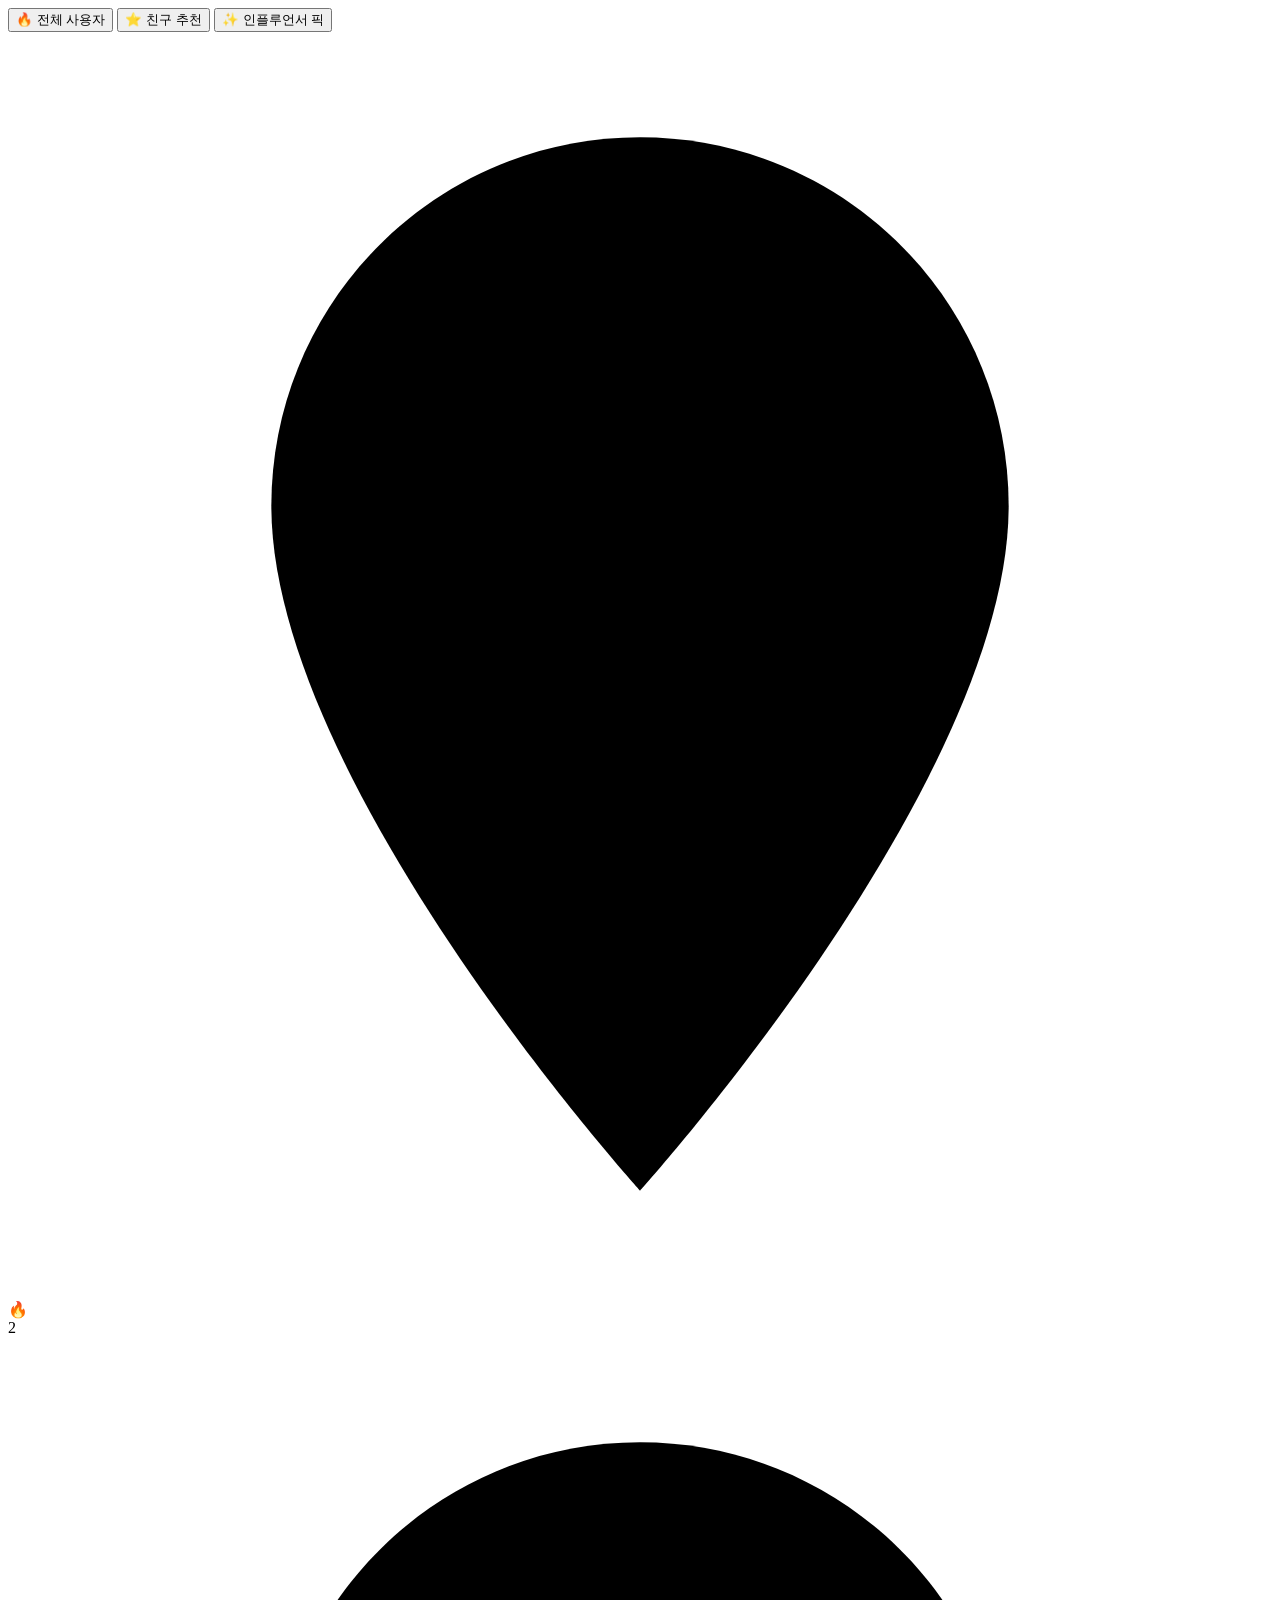
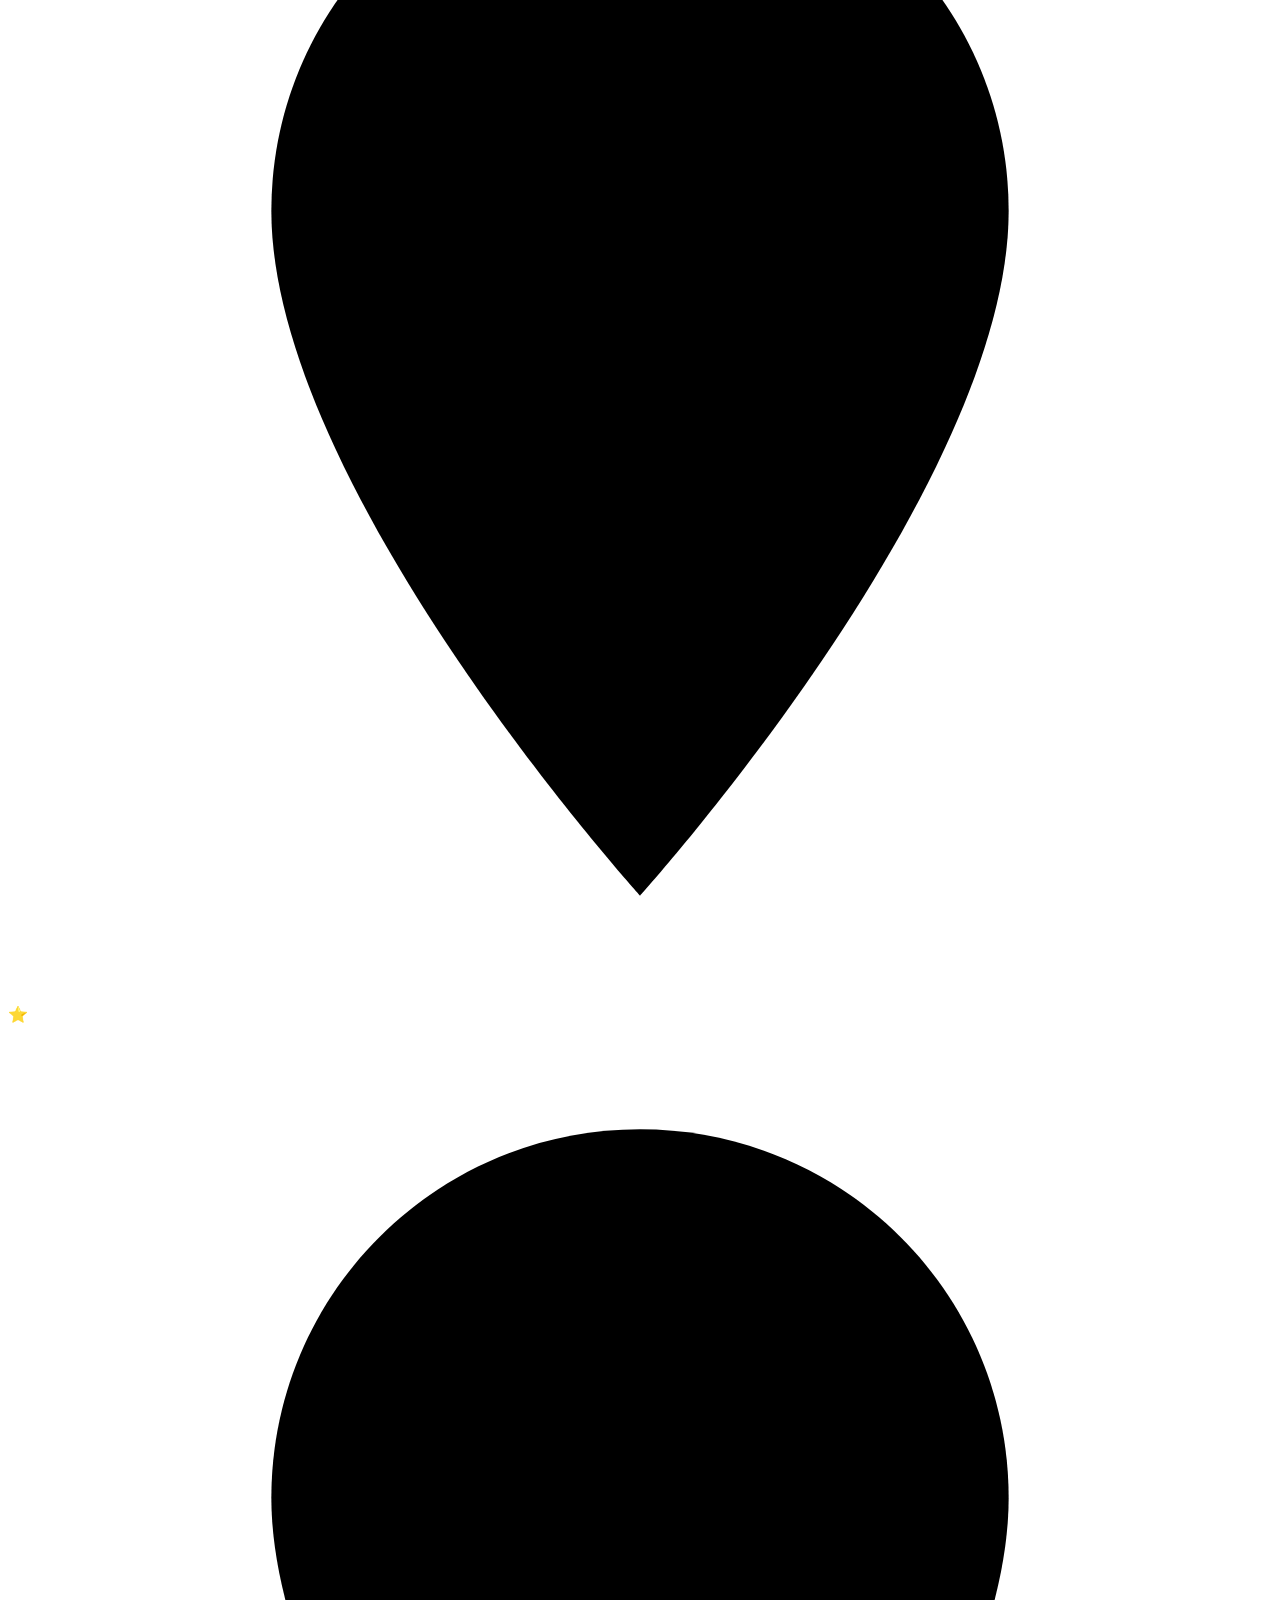
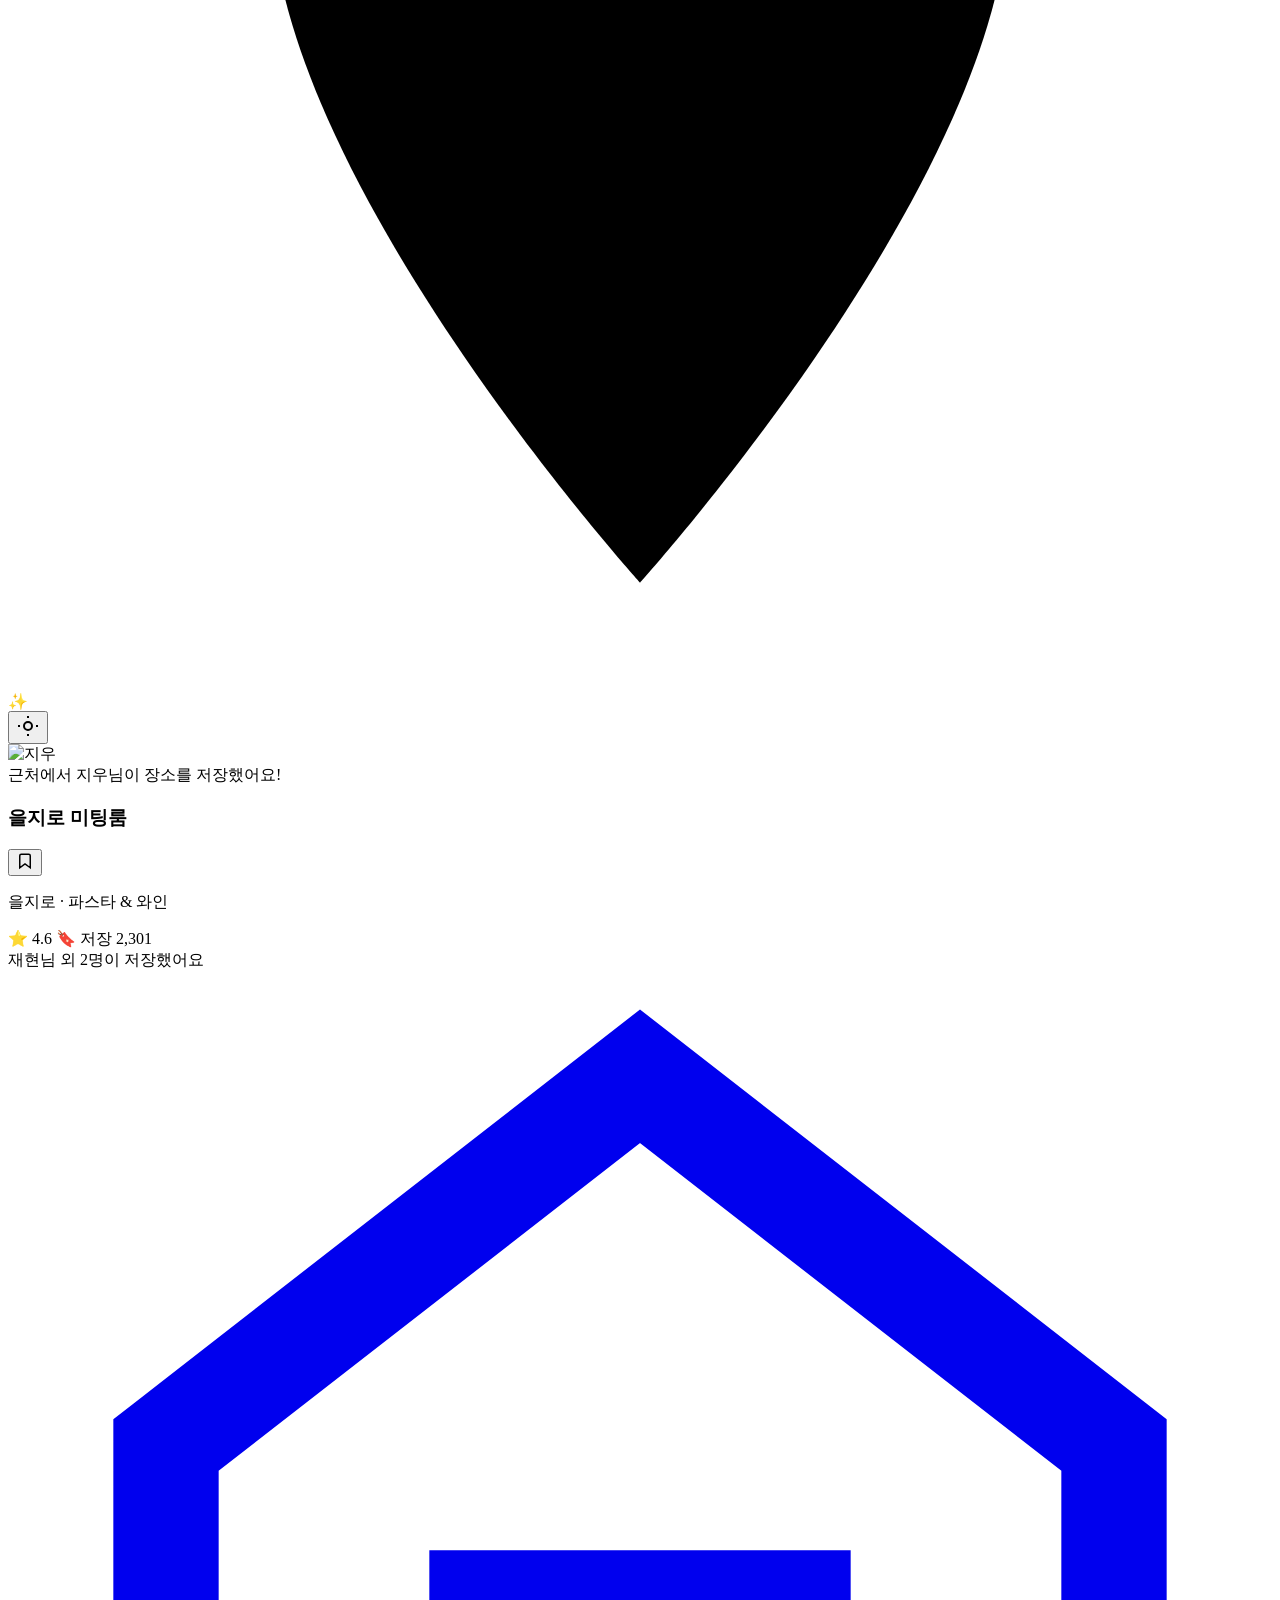
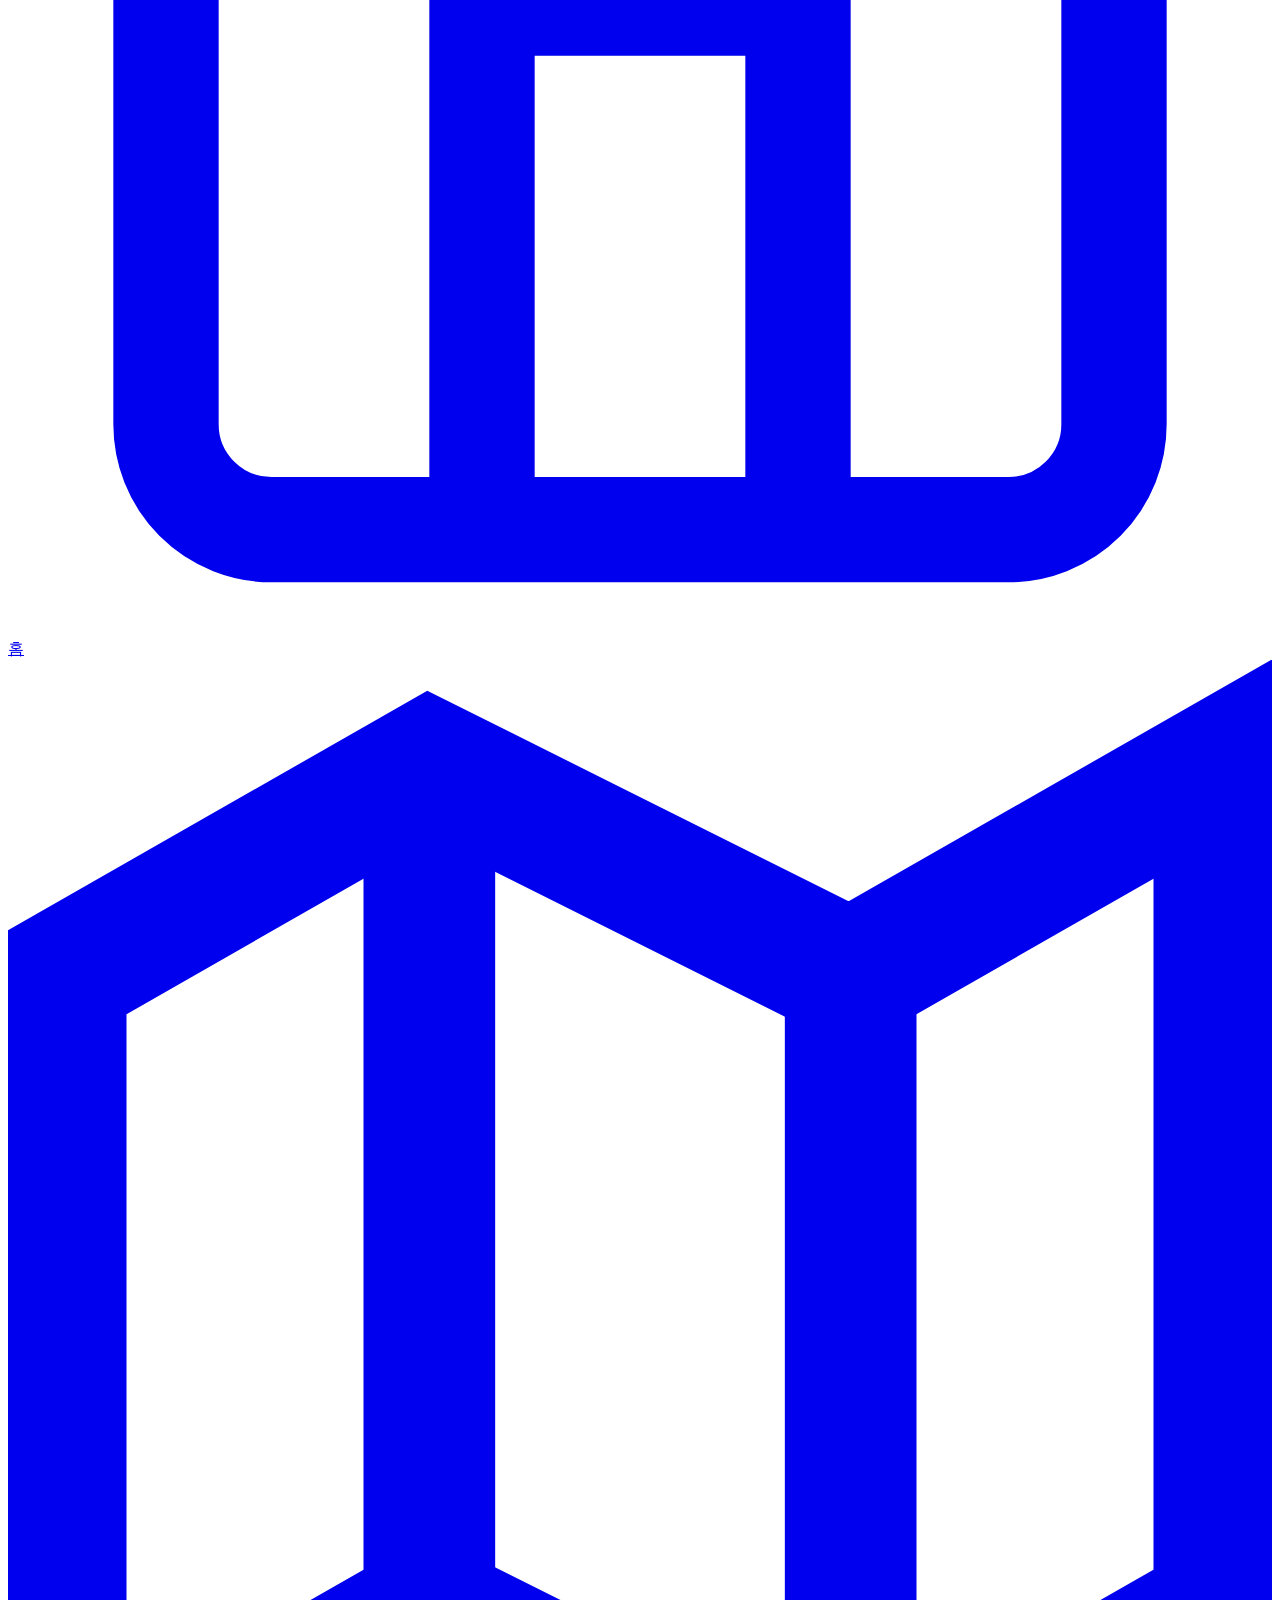
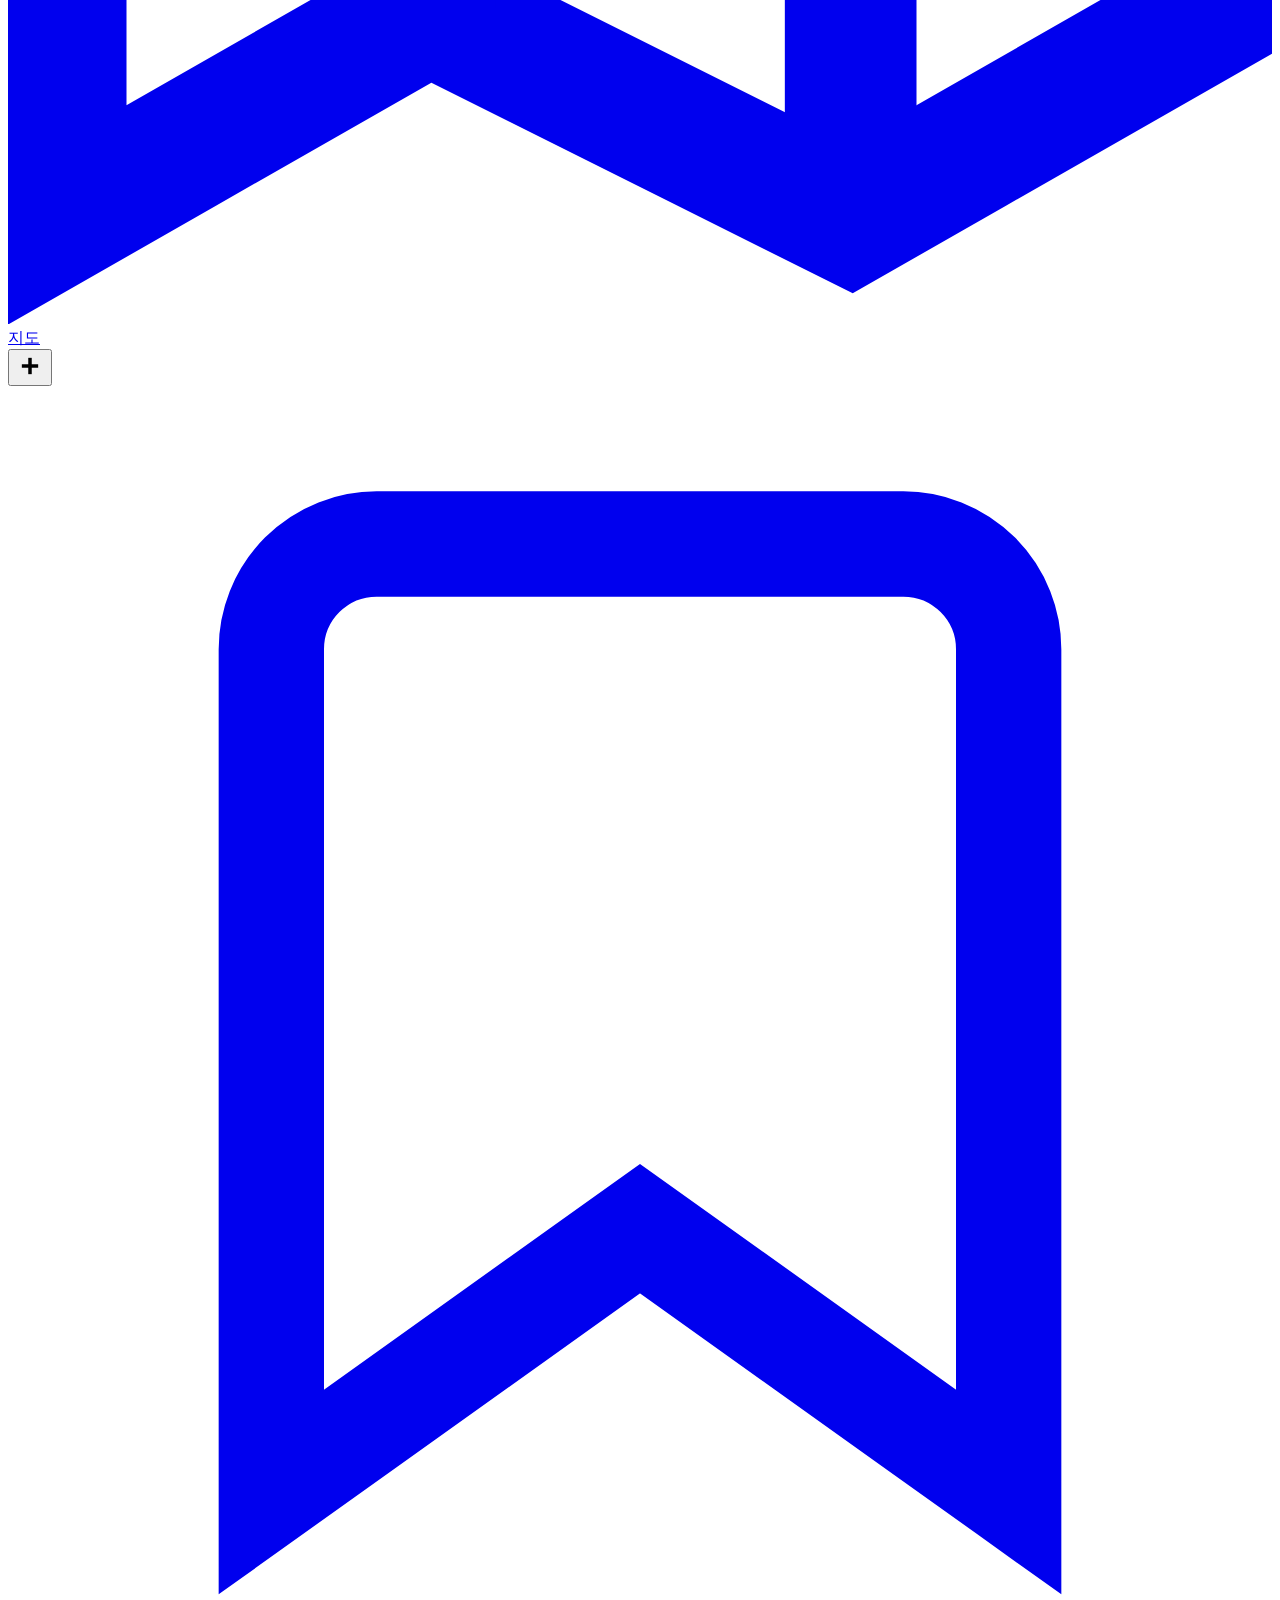
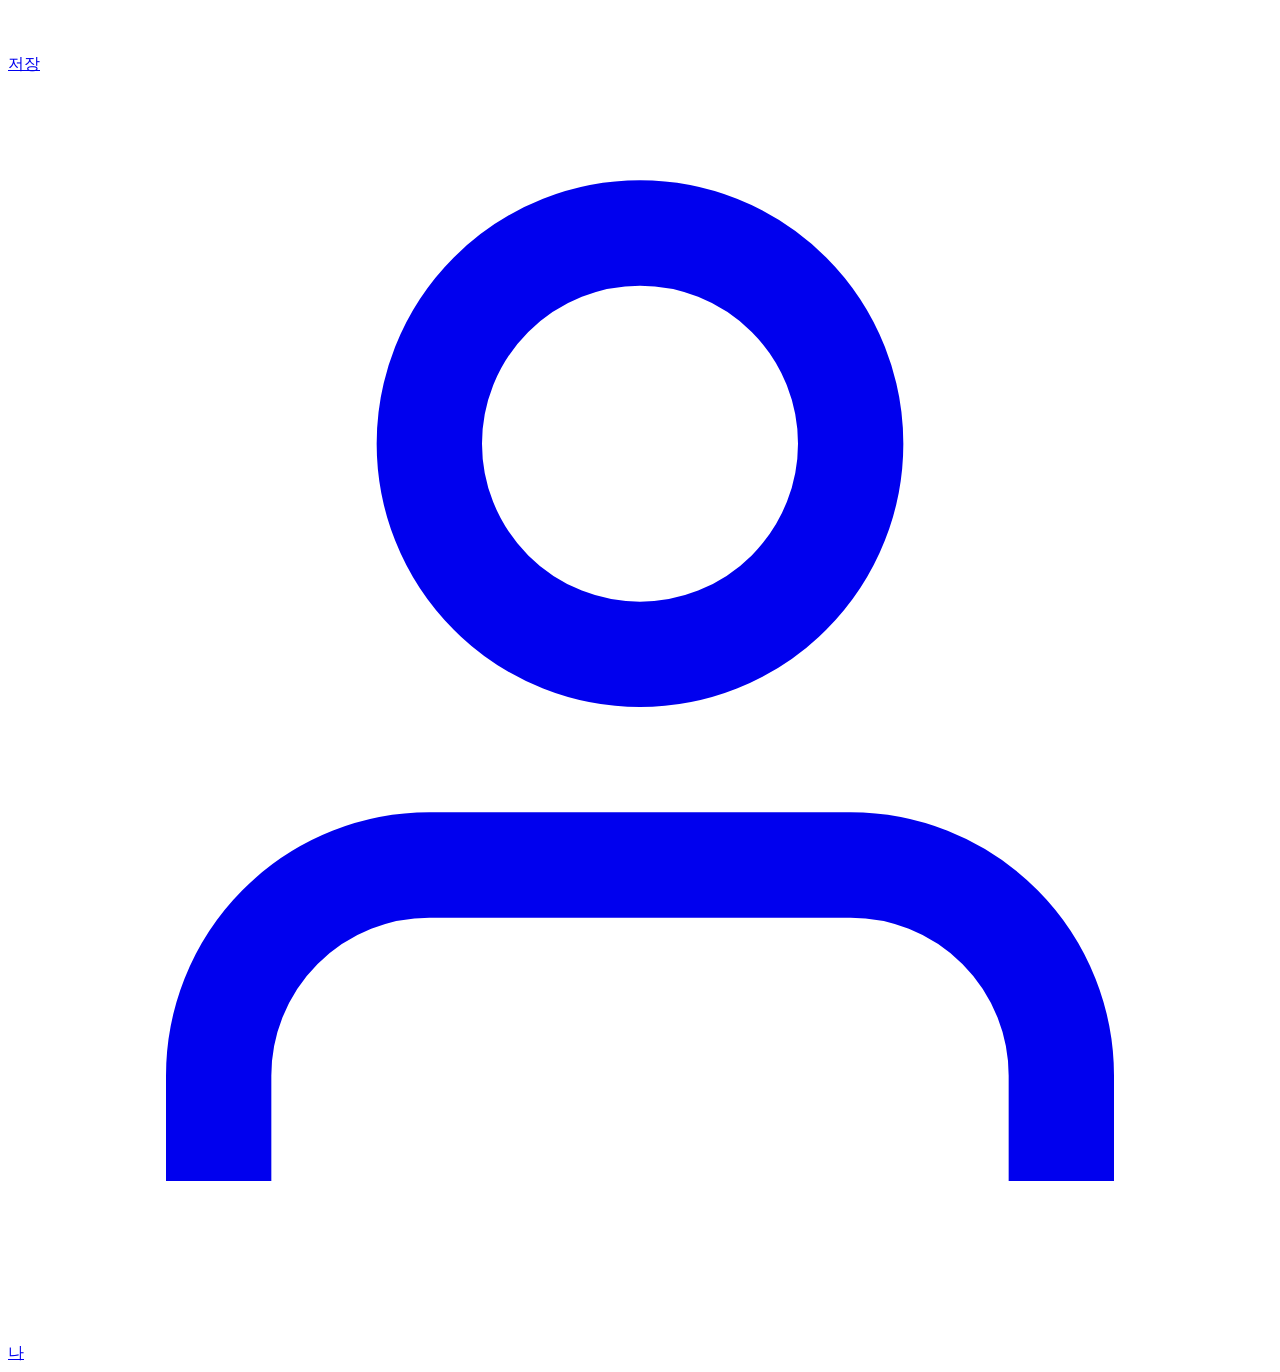
==== css/index.html @ 404aff3b "feat: implement premium map discovery screen" ====
<!DOCTYPE html>
<html lang="ko">
<head>
    <meta charset="UTF-8">
    <meta name="viewport" content="width=device-width, initial-scale=1.0, viewport-fit=cover">
    <title>Near Pick | 내 주변 탐색</title>
    <link rel="stylesheet" href="css/reset.css">
    <link rel="stylesheet" href="css/main.css">
    <link rel="stylesheet" href="css/map.css">
    <link href="https://fonts.googleapis.com/css2?family=Inter:wght@400;500;600;700;800&display=swap" rel="stylesheet">
</head>
<body>
    <div class="app map-app">
        
        <!-- Sticky Top Filters -->
        <header class="map-header">
            <div class="filter-scroll">
                <button class="filter-chip filter-chip--active">
                    <span class="chip-icon">🔥</span> 전체 사용자
                </button>
                <button class="filter-chip bg-friend">
                    <span class="chip-icon">⭐</span> 친구 추천
                </button>
                <button class="filter-chip bg-influencer">
                    <span class="chip-icon">✨</span> 인플루언서 픽
                </button>
            </div>
        </header>

        <!-- Main Map Area (Fullscreen) -->
        <main class="map-view">
            <!-- Mock Map Background using CSS Gradient -->
            <div class="map-background"></div>

            <!-- Custom Map Pins -->
            
            <!-- Popular Pin -->
            <div class="map-pin pin-popular" style="top: 25%; left: 30%;">
                <svg viewBox="0 0 24 24" fill="currentColor">
                    <path d="M12 2C8.13 2 5 5.13 5 9c0 5.25 7 13 7 13s7-7.75 7-13c0-3.87-3.13-7-7-7z"/>
                </svg>
                <span class="pin-icon">🔥</span>
            </div>

            <!-- Friend Pin -->
            <div class="map-pin pin-friend" style="top: 45%; left: 60%;">
                <div class="pin-badge">2</div>
                <svg viewBox="0 0 24 24" fill="currentColor">
                    <path d="M12 2C8.13 2 5 5.13 5 9c0 5.25 7 13 7 13s7-7.75 7-13c0-3.87-3.13-7-7-7z"/>
                </svg>
                <span class="pin-icon">⭐</span>
            </div>

            <!-- Influencer Pin -->
            <div class="map-pin pin-influencer" style="top: 55%; left: 20%;">
                <svg viewBox="0 0 24 24" fill="currentColor">
                    <path d="M12 2C8.13 2 5 5.13 5 9c0 5.25 7 13 7 13s7-7.75 7-13c0-3.87-3.13-7-7-7z"/>
                </svg>
                <span class="pin-icon">✨</span>
            </div>

            <!-- User Location Button -->
            <button class="btn-my-location">
                <svg width="24" height="24" viewBox="0 0 24 24" fill="none" stroke="currentColor" stroke-width="2">
                    <circle cx="12" cy="12" r="4"></circle>
                    <path d="M12 2v2"></path>
                    <path d="M12 20v2"></path>
                    <path d="M22 12h-2"></path>
                    <path d="M4 12H2"></path>
                </svg>
            </button>

            <!-- Radar Feature -->
            <div class="radar-container" style="top: 30%; left: 70%;">
                <div class="radar-ping"></div>
                <div class="radar-ping delay-1"></div>
                <div class="radar-ping delay-2"></div>
                <!-- Radar Friend Avatar -->
                <div class="radar-avatar">
                    <img src="https://i.pravatar.cc/100?u=jiwoo" alt="지우">
                </div>
                <div class="radar-toast">근처에서 지우님이 장소를 저장했어요!</div>
            </div>

        </main>

        <!-- Floating Place Card -->
        <div class="floating-card-container">
            <article class="place-card">
                <div class="place-card__image" style="background: linear-gradient(135deg, #FFE8E5, #FFC9C2);"></div>
                <div class="place-card__content">
                    <div class="place-card__header">
                        <h3 class="place-card__title">을지로 미팅룸</h3>
                        <button class="btn-save-sm">
                            <svg width="18" height="18" viewBox="0 0 24 24" fill="none" stroke="currentColor" stroke-width="2">
                                <path d="M19 21l-7-5-7 5V5a2 2 0 0 1 2-2h10a2 2 0 0 1 2 2z"></path>
                            </svg>
                        </button>
                    </div>
                    <p class="place-card__meta">을지로 · 파스타 & 와인</p>
                    <div class="place-card__stats">
                        <span class="stat-item stat-star">⭐ 4.6</span>
                        <span class="stat-item stat-save">🔖 저장 2,301</span>
                    </div>
                    <!-- Friend Activity -->
                    <div class="place-card__friends">
                        <div class="friend-group">
                            <div class="friend-avatar" style="background-image: url('https://i.pravatar.cc/100?u=1')"></div>
                            <div class="friend-avatar" style="background-image: url('https://i.pravatar.cc/100?u=2')"></div>
                            <div class="friend-avatar" style="background-image: url('https://i.pravatar.cc/100?u=3')"></div>
                        </div>
                        <span class="friend-text">재현님 외 2명이 저장했어요</span>
                    </div>
                </div>
            </article>
        </div>

        <!-- 5-Item Bottom Navigation -->
        <nav class="bottom-tab-bar">
            <a href="home.html" class="tab-item">
                <svg class="tab-icon" viewBox="0 0 24 24" fill="none" stroke="currentColor" stroke-width="2">
                    <path d="M3 9l9-7 9 7v11a2 2 0 0 1-2 2H5a2 2 0 0 1-2-2z"></path>
                    <polyline points="9 22 9 12 15 12 15 22"></polyline>
                </svg>
                <span class="tab-label">홈</span>
            </a>
            <a href="index.html" class="tab-item tab-item--active">
                <svg class="tab-icon" viewBox="0 0 24 24" fill="none" stroke="currentColor" stroke-width="2.5">
                    <polygon points="1 6 1 22 8 18 16 22 23 18 23 2 16 6 8 2 1 6"></polygon>
                    <line x1="8" y1="2" x2="8" y2="18"></line>
                    <line x1="16" y1="6" x2="16" y2="22"></line>
                </svg>
                <span class="tab-label">지도</span>
            </a>
            
            <div class="tab-item tab-fab-container">
                <button class="tab-fab">
                    <svg width="28" height="28" viewBox="0 0 24 24" fill="none" stroke="currentColor" stroke-width="3">
                        <line x1="12" y1="5" x2="12" y2="19"></line>
                        <line x1="5" y1="12" x2="19" y2="12"></line>
                    </svg>
                </button>
            </div>

            <a href="#" class="tab-item">
                <svg class="tab-icon" viewBox="0 0 24 24" fill="none" stroke="currentColor" stroke-width="2">
                    <path d="M19 21l-7-5-7 5V5a2 2 0 0 1 2-2h10a2 2 0 0 1 2 2z"></path>
                </svg>
                <span class="tab-label">저장</span>
            </a>
            <a href="#" class="tab-item">
                <svg class="tab-icon" viewBox="0 0 24 24" fill="none" stroke="currentColor" stroke-width="2">
                    <path d="M20 21v-2a4 4 0 0 0-4-4H8a4 4 0 0 0-4 4v2"></path>
                    <circle cx="12" cy="7" r="4"></circle>
                </svg>
                <span class="tab-label">나</span>
            </a>
        </nav>
    </div>
</body>
</html>
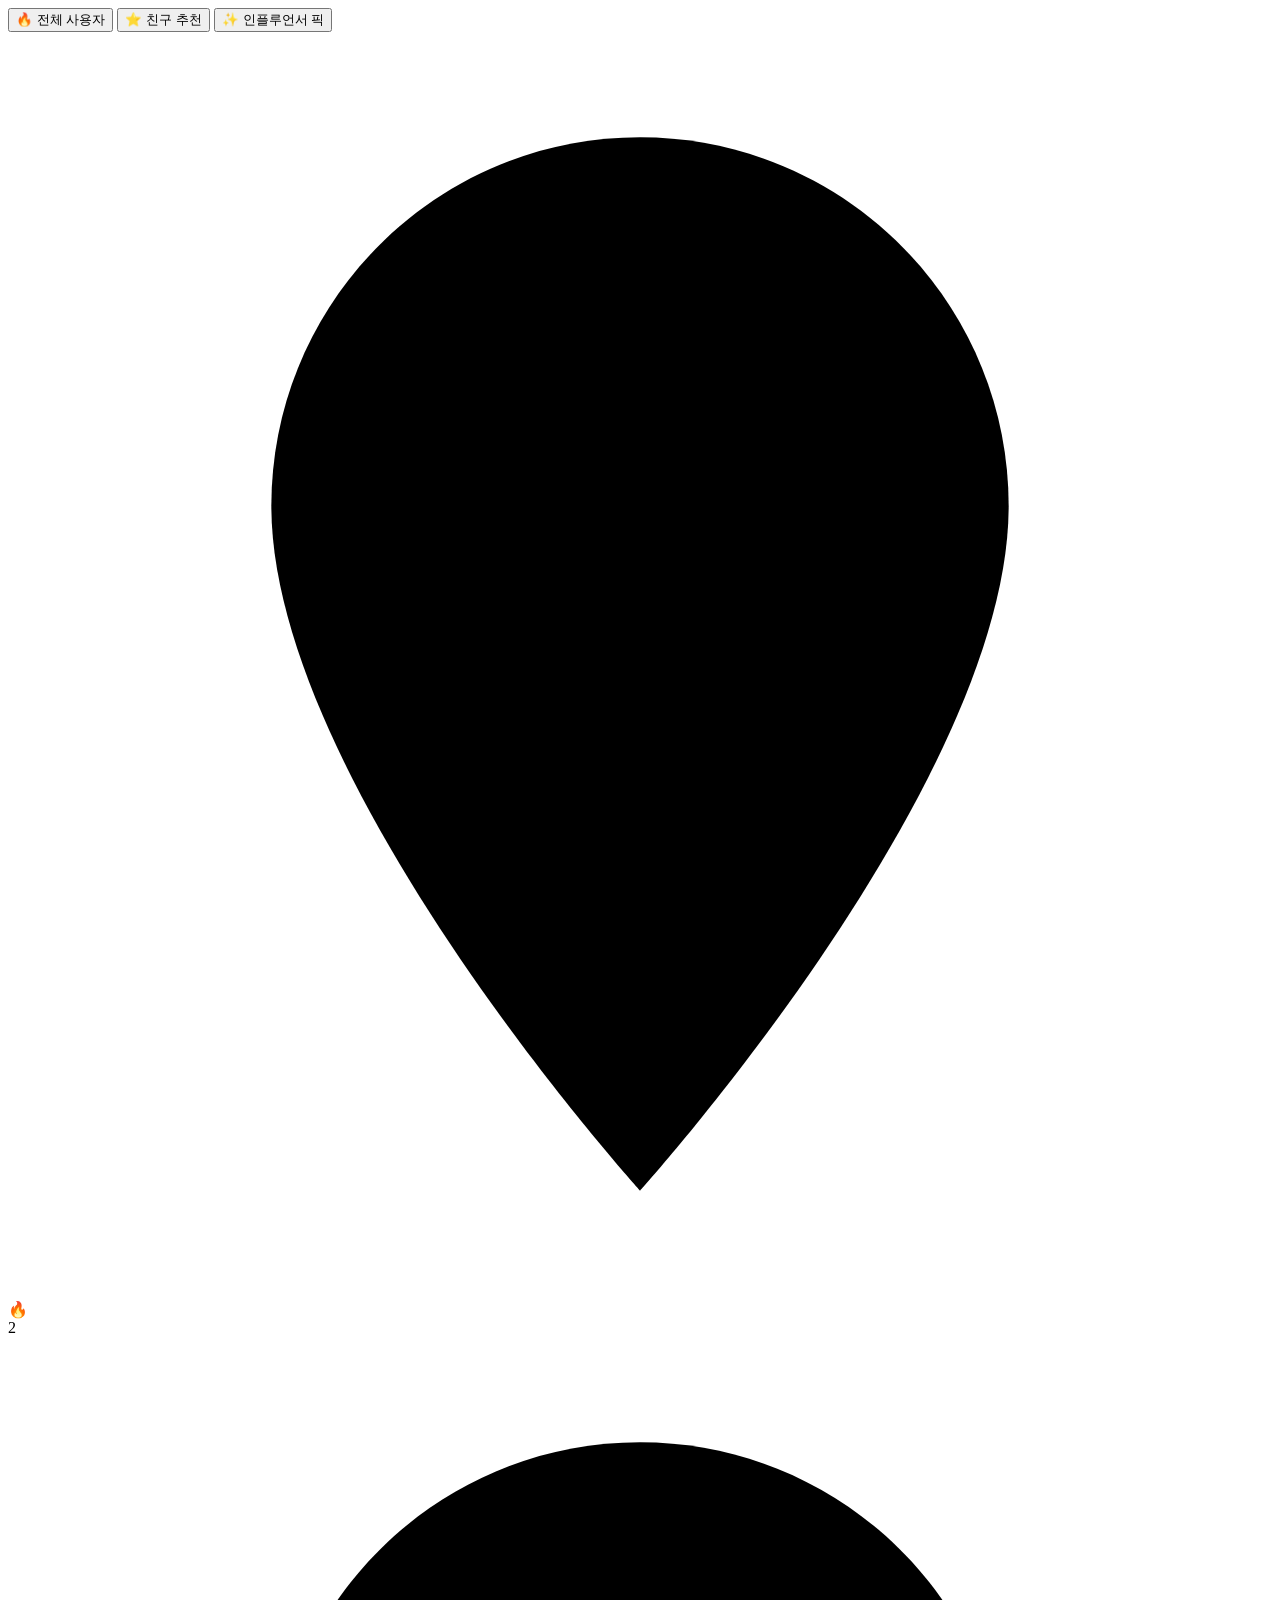
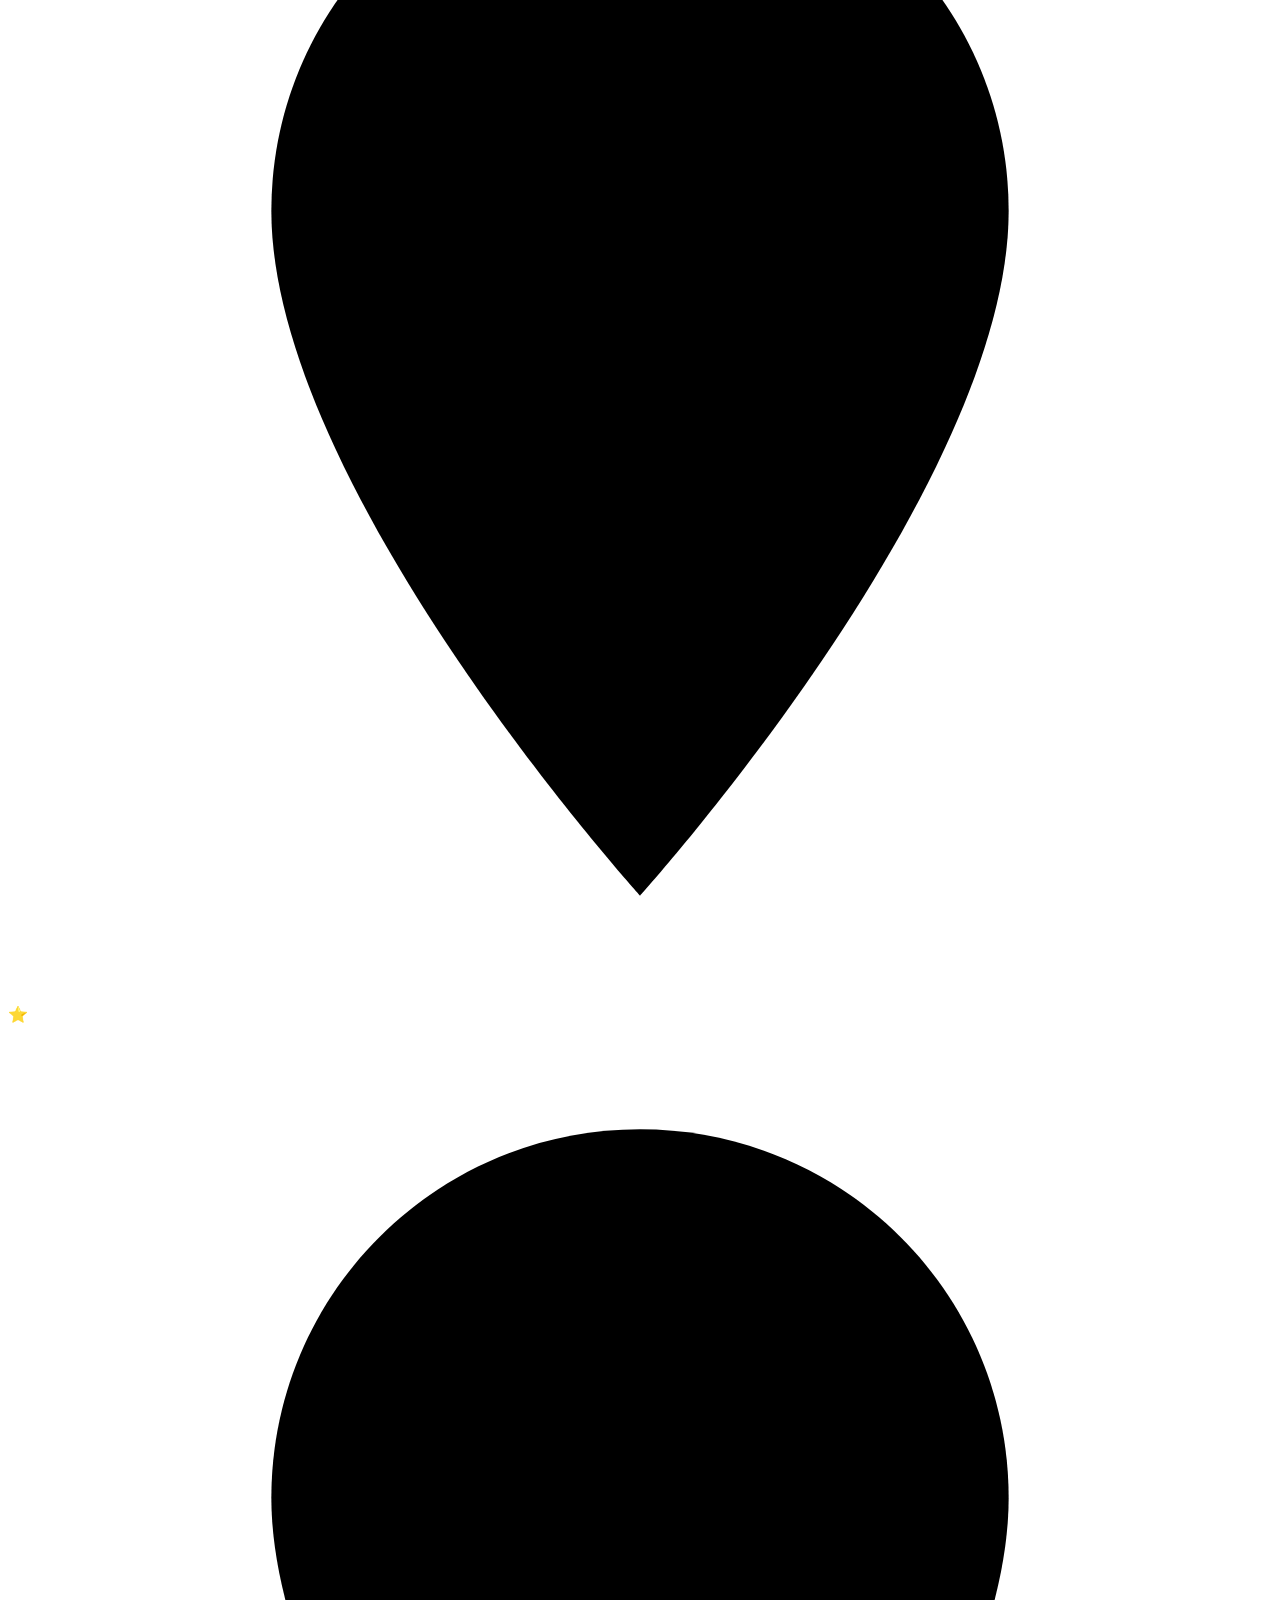
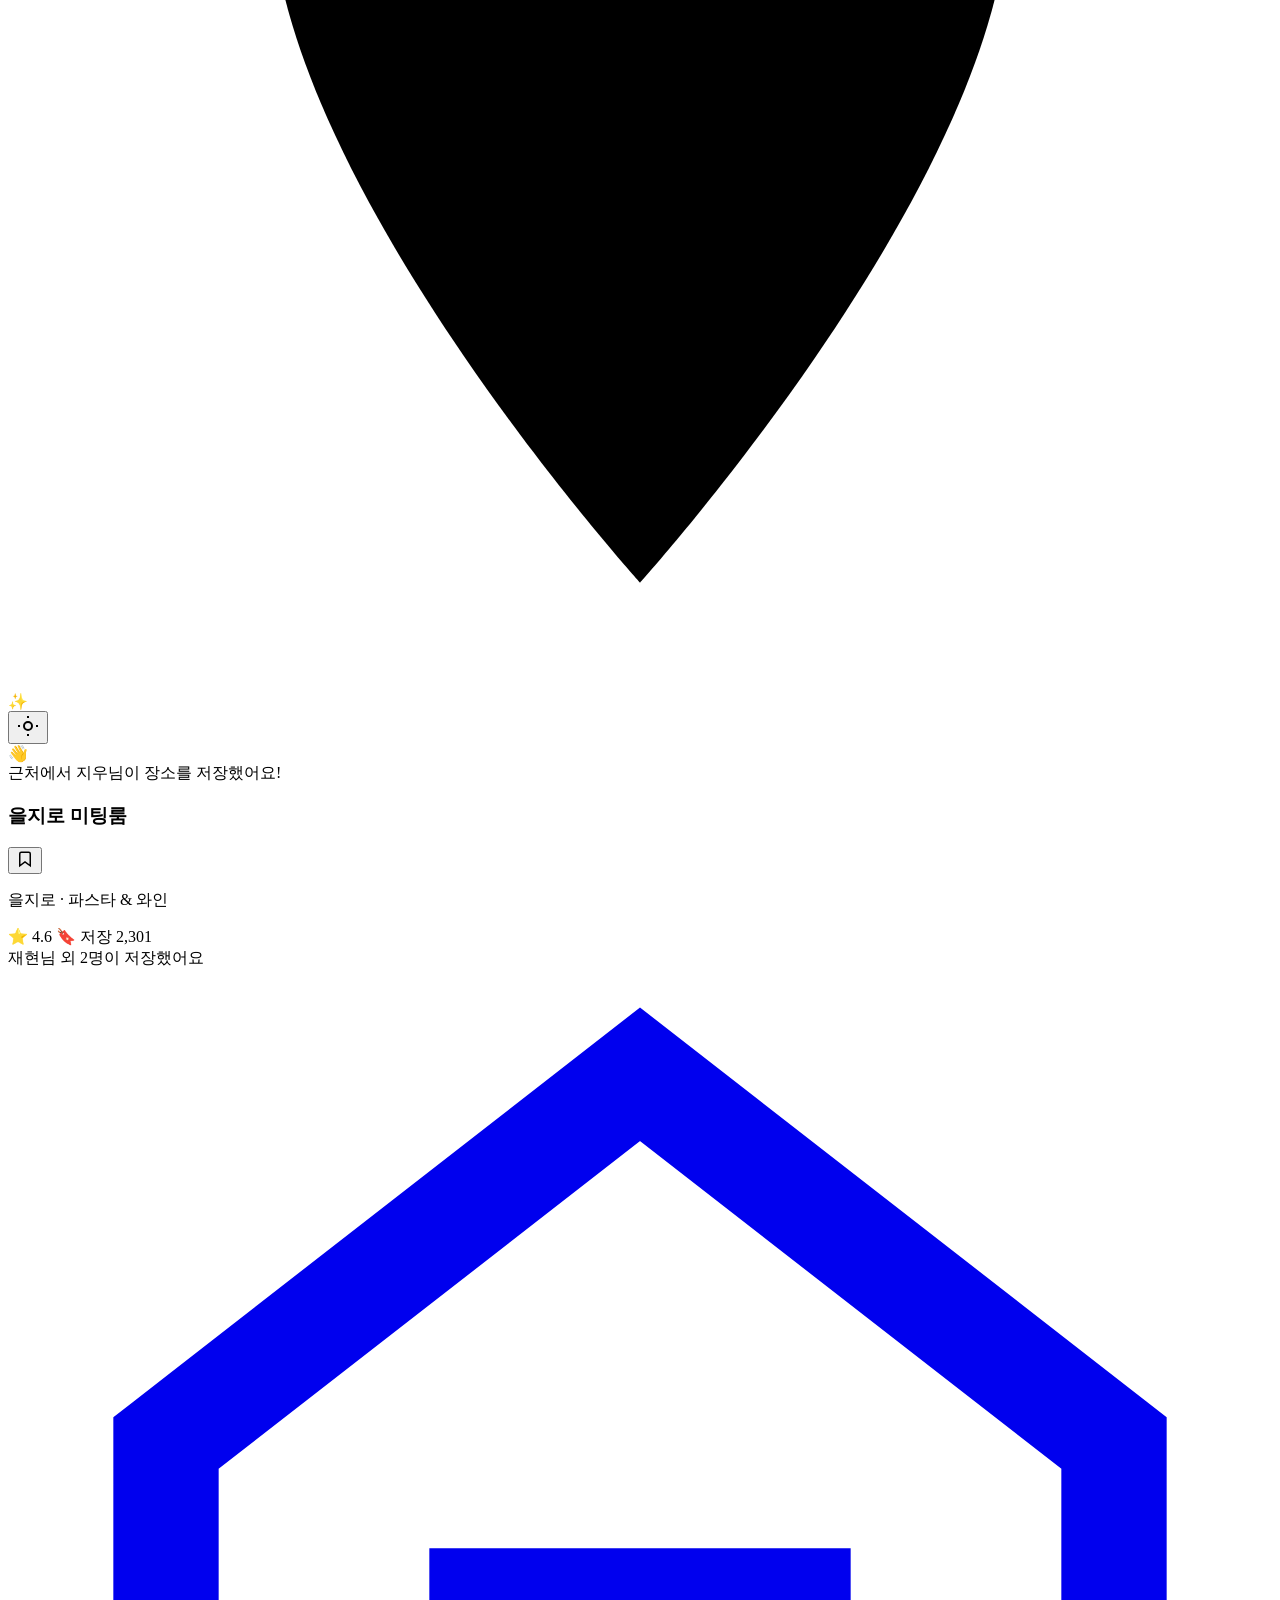
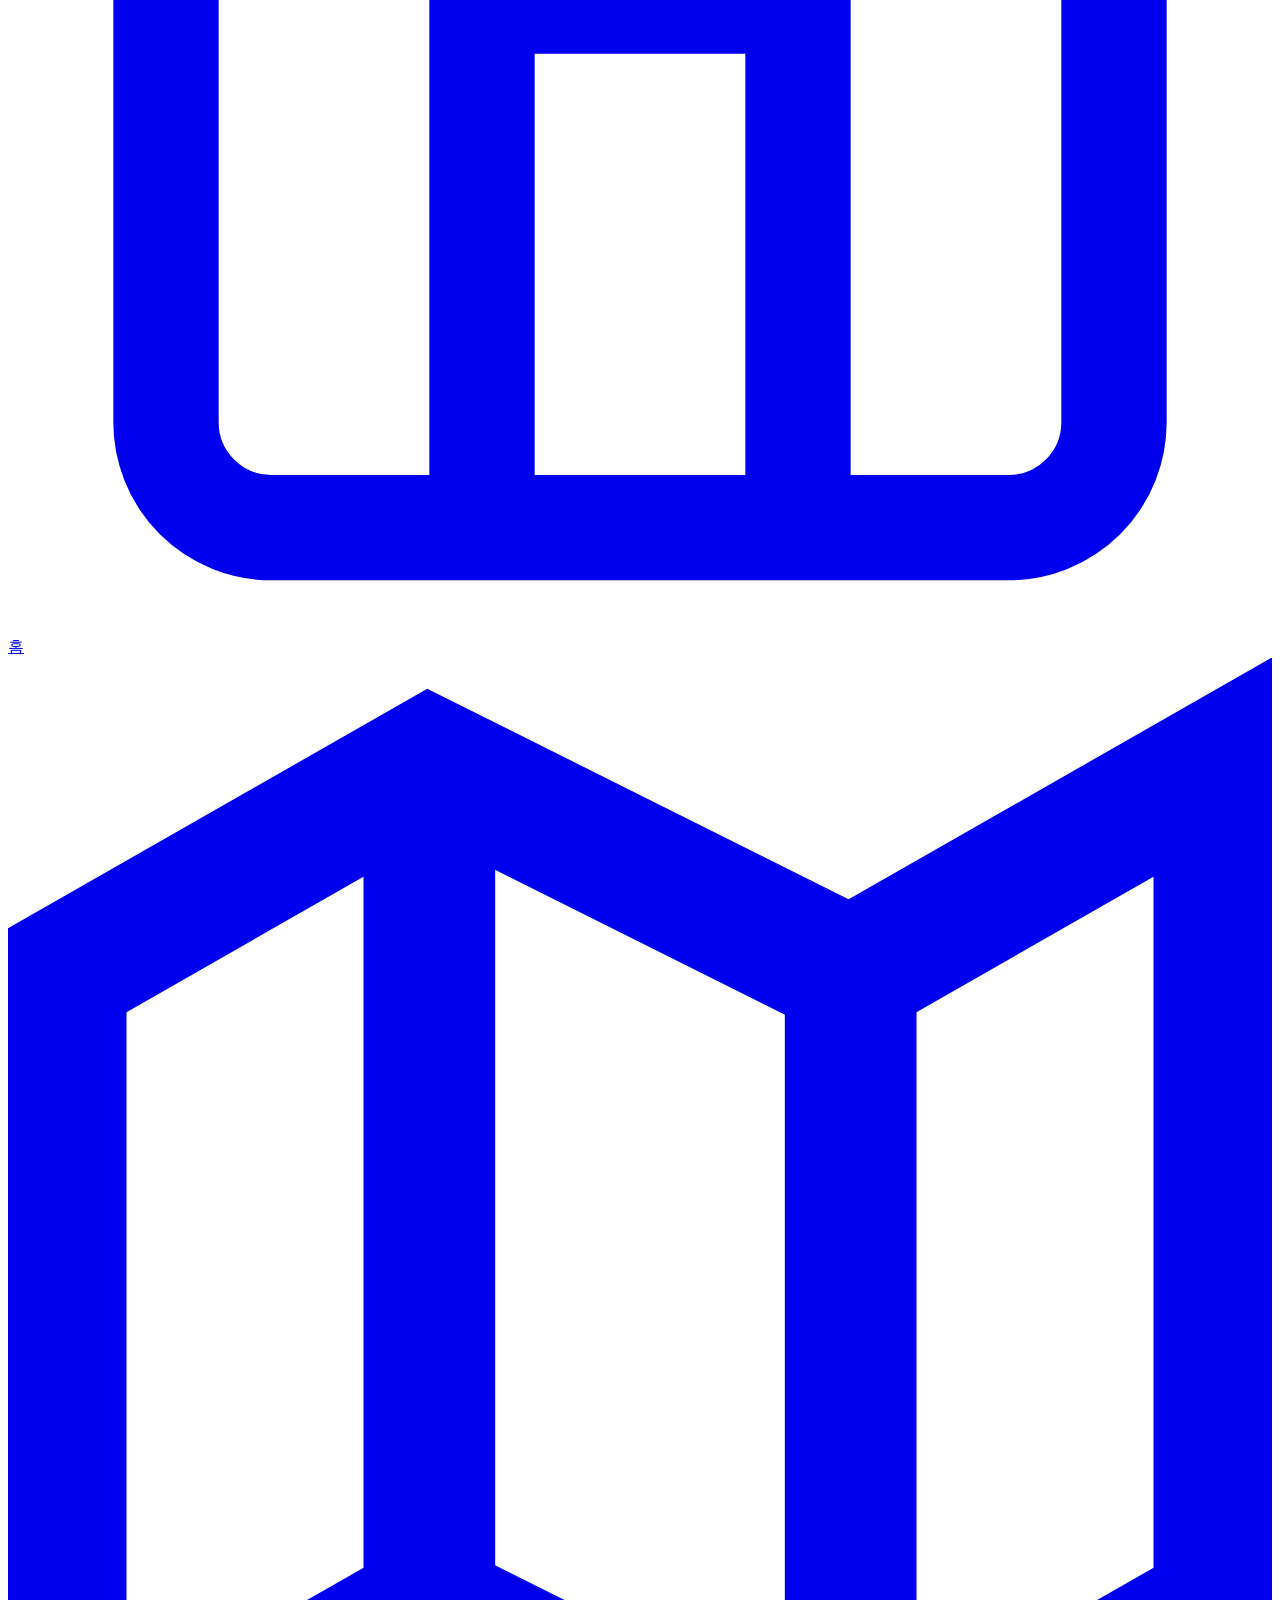
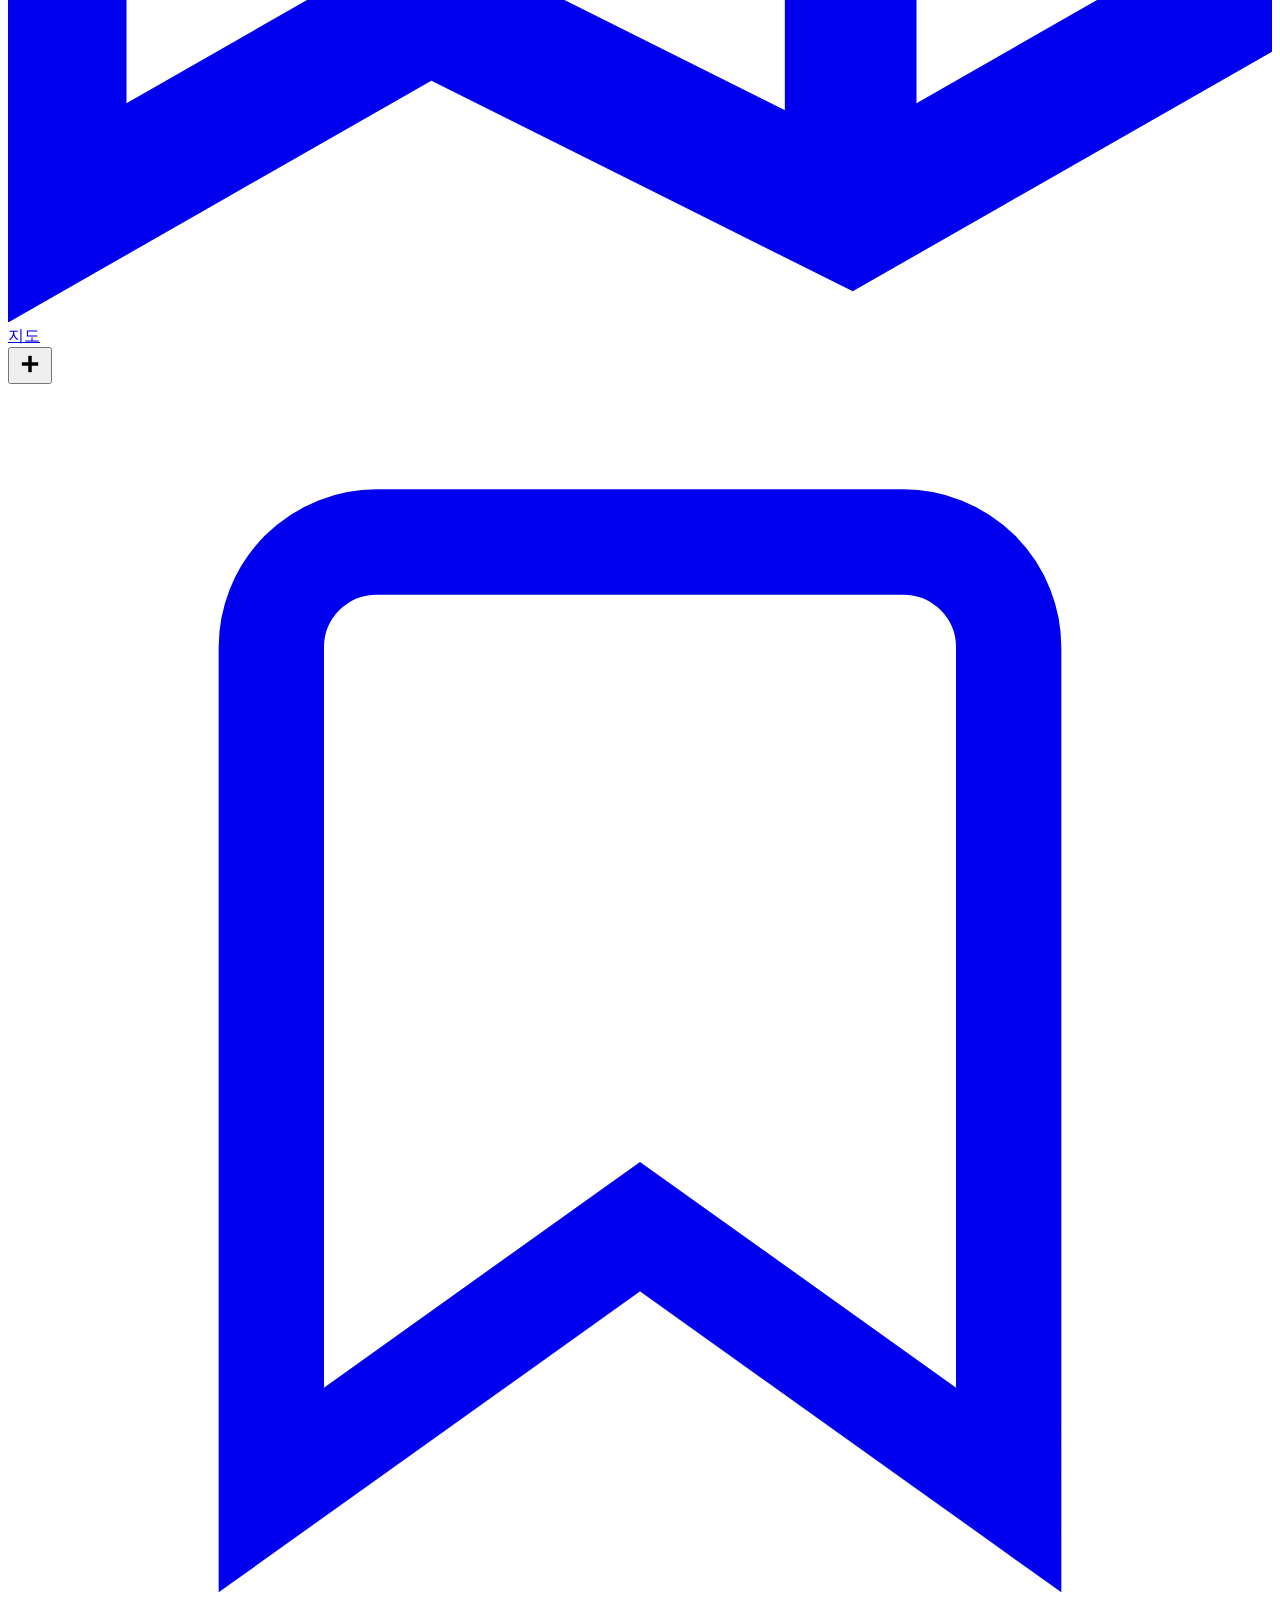
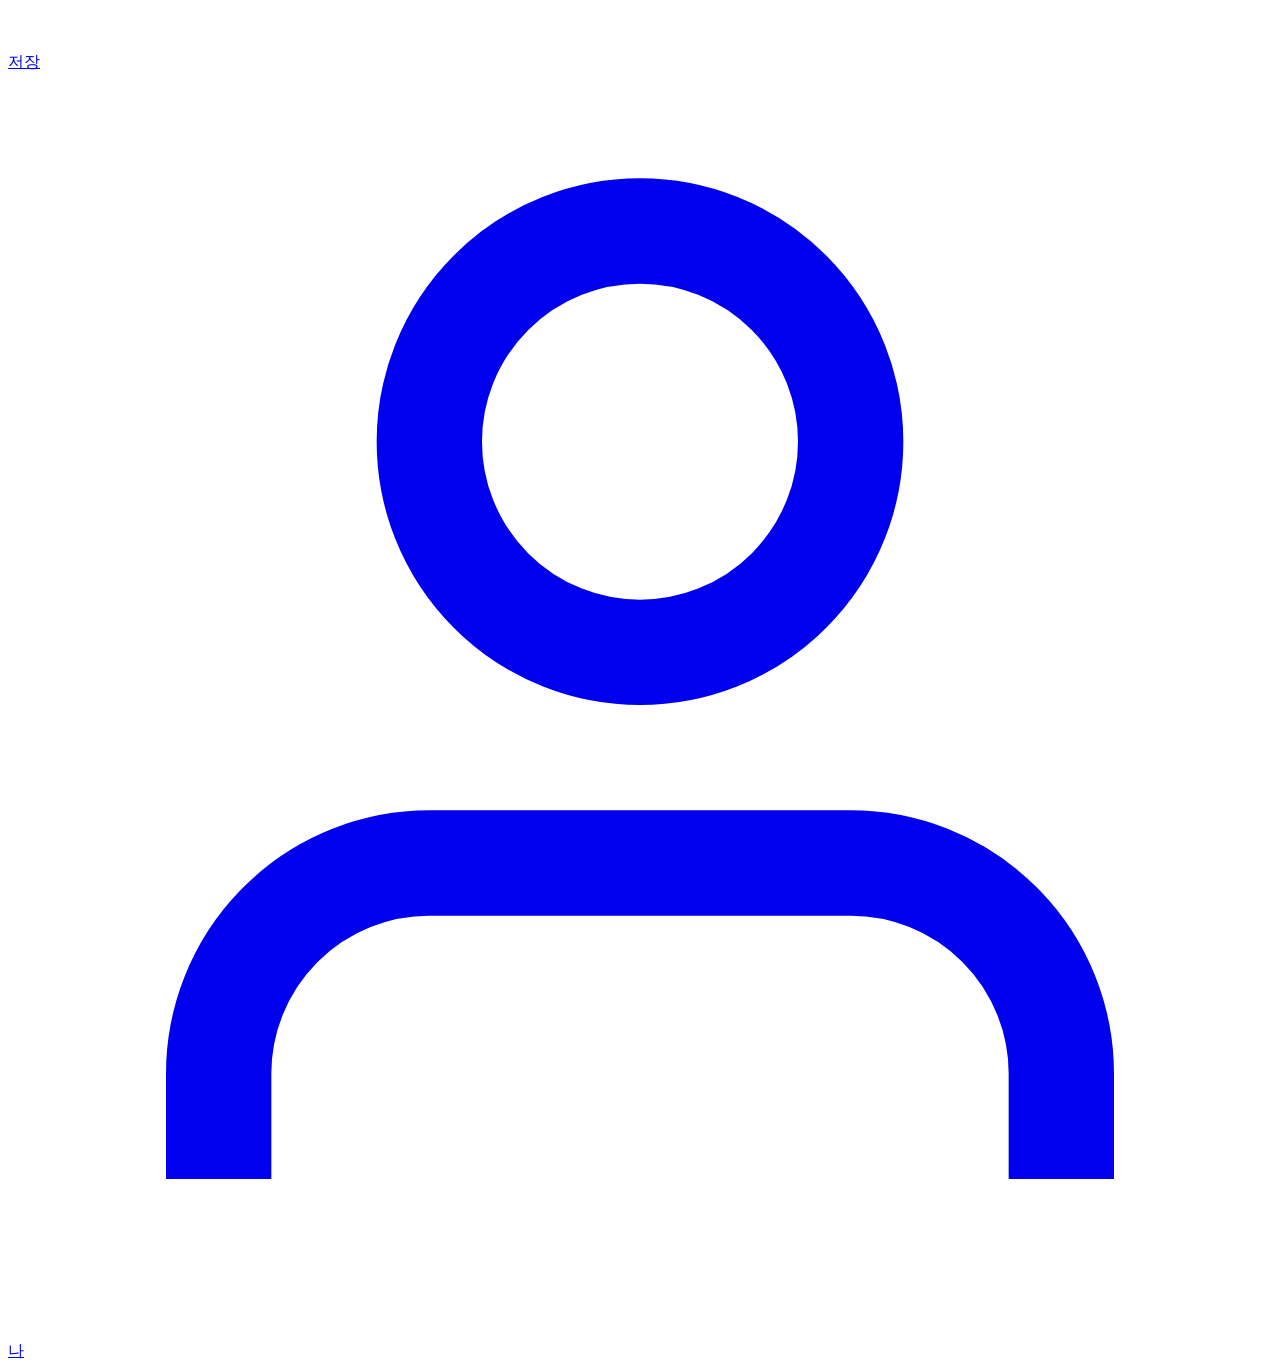
==== commit d07c4415: "fix: replace radar avatar with waving emoji" ====
--- a/css/index.html
+++ b/css/index.html
@@ -77,7 +77,7 @@
                 <div class="radar-ping delay-2"></div>
                 <!-- Radar Friend Avatar -->
                 <div class="radar-avatar">
-                    <img src="https://i.pravatar.cc/100?u=jiwoo" alt="지우">
+                    👋
                 </div>
                 <div class="radar-toast">근처에서 지우님이 장소를 저장했어요!</div>
             </div>
